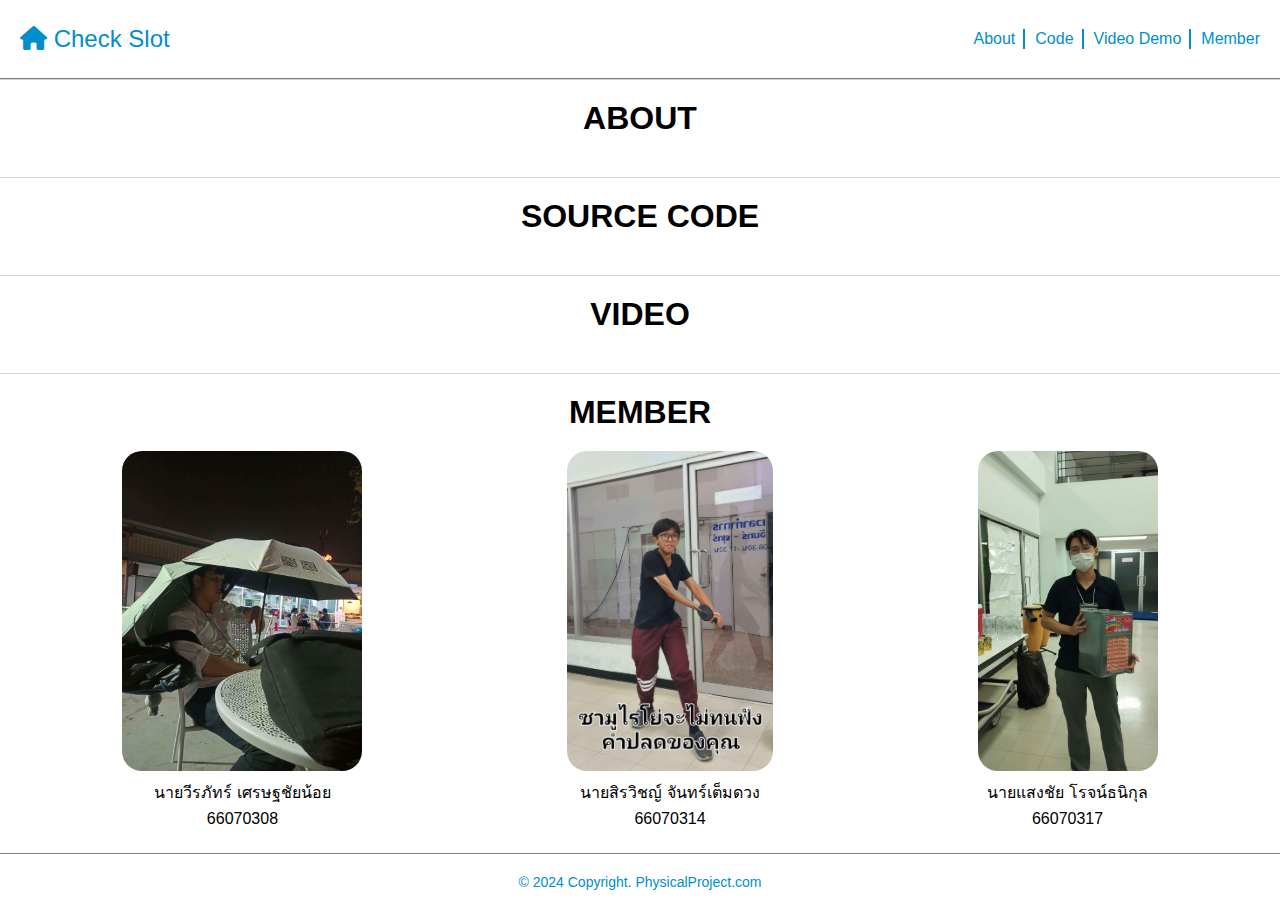
==== detail.html @ 2abbc1c0 "V.1" ====
<!DOCTYPE html>
<html lang="en">
<head>
    <meta charset="UTF-8">
    <meta name="viewport" content="width=device-width, initial-scale=1.0">
    <title>Document</title>
    <link rel="stylesheet" href="styles.css">
    <link rel="stylesheet" href="https://cdnjs.cloudflare.com/ajax/libs/font-awesome/6.0.0-beta3/css/all.min.css">
</head>
<body>
    <!-- Header -->
    <header>
        <nav>
            <a href="./index.html"><i class="fas fa-home"></i> Check Slot</a>
            <ul>
                <li><a href="#about">About</a></li>
                <li><a href="#code">Code</a></li>
                <li><a href="#video">Video Demo</a></li>
                <li><a href="#member">Member</a></li>
            </ul>
        </nav>
    </header>

    <main>

        <section class="container" id="about">
            <h2>ABOUT</h2>
        </section>

        <section class="container" id="code">
            <h2>SOURCE CODE</h2>
        </section>

        <section class="container" id="video">
            <h2>VIDEO</h2>
        </section>

        <section class="container" id="member">
            <h2>MEMBER</h2>
            <div class="member-list">
                <div class="member">
                    <img src="./img/BossNet.jpg" alt="Boss Net">
                    <p>นายวีรภัทร์ เศรษฐชัยน้อย</p>
                    <p>66070308</p>
                </div>
                <div class="member">
                    <img src="./img/SamuraiYo.jpg" alt="Samurai Yo">
                    <p>นายสิรวิชญ์ จันทร์เต็มดวง</p>
                    <p>66070314</p>
                </div>
                <div class="member">
                    <img src="./img/NongPlub.jpg" alt="Nong Plub">
                    <p>นายแสงชัย โรจน์ธนิกุล</p>
                    <p>66070317</p>
                </div>
            </div>
        </section>
    </main>

    <!-- Footer -->
    <footer>
        <p>&copy; 2024 Copyright. <a href="#">PhysicalProject.com</a></p>
    </footer>
</body>
</html>
---- styles.css ----
* {
    margin: 0;
    padding: 0;
    box-sizing: border-box;
}

body {
    font-family: Arial, sans-serif;
    background-color: #bfbfbf;
}

header {
    background-color: white;
    padding: 25px 20px;
    position: sticky;
    z-index: 1000;
    top: 0px;
    a {
        font-size: 24px;
        text-decoration: none;
        color: #008ECC;
        
    }
    a:hover {
        color: red;
    }
    border-bottom: 1px solid gray;
}

header nav {
    display: flex;
    justify-content: space-between;
    align-items: center;
}

header ul {
    list-style-type: none;
    display: flex;
    gap: 20px;
    position: relative;
}

header ul li a {
    color: #008ECC;
    text-decoration: none;
    font-size: 16px;
}

header ul li {
    position: relative;
}

header ul li:not(:last-child)::after {
    content: '';
    position: absolute;
    top: 50%; /* Centers it vertically */
    right: -10px; /* Position it to the right of the item */
    width: 2px; /* Width of the vertical line */
    height: 20px; /* Height of the vertical line */
    background-color: #008ECC; /* Color of the vertical line */
    transform: translateY(-50%); /* Center the line vertically */
}

main {
    display: flex;
    flex-direction: column;
    align-items: center;
    position: relative;
    background-color: #D3D3D3;
}


.container {
    position: relative;
    background-color: white;
    width: 100%;
    padding: 20px;
    text-align: center;
    border-top: 1px solid #D3D3D3;
    h2 {
        font-size: 32px;
        margin-bottom: 20px;
    }
}

.member-list {
    display: flex;
    justify-content: space-around;
    img {
        max-width: 20rem;
        max-height: 20rem;
        border-radius: 20px;
    }
}

.member {
    text-align: center;
    p {
        margin: 5px 0;
        font-size: 16px;
    }
}

.profile-pic {
    width: 120px;
    height: 120px;
    background-color: #d3d3d3;
    border-radius: 50%;
    margin-bottom: 10px;
}

/* Footer styling */
footer {
    background-color: white;
    color: #008ECC;
    text-align: center;
    padding: 20px;
    width: 100%;
    a {
        color: #008ECC;
        text-decoration: none;
        font-size: 14px;
    }
    p {
        font-size: 14px;
    }
    border-top: 1px solid gray;
}

.container-main {
    width: 80%;
    min-height: 1000px;
    display: flex;
    align-items: center;
    justify-content: center;
    background-color: white;
    margin-top: 20px;
    margin-bottom: 20px;
    border-radius: 10px;
    .component {
        display: flex;
        justify-content: space-around;
    }
}

/* Responsive Design: Stack sections on smaller screens */
@media (max-width: 768px) {
    .container {
        width: 80%;
    }
}
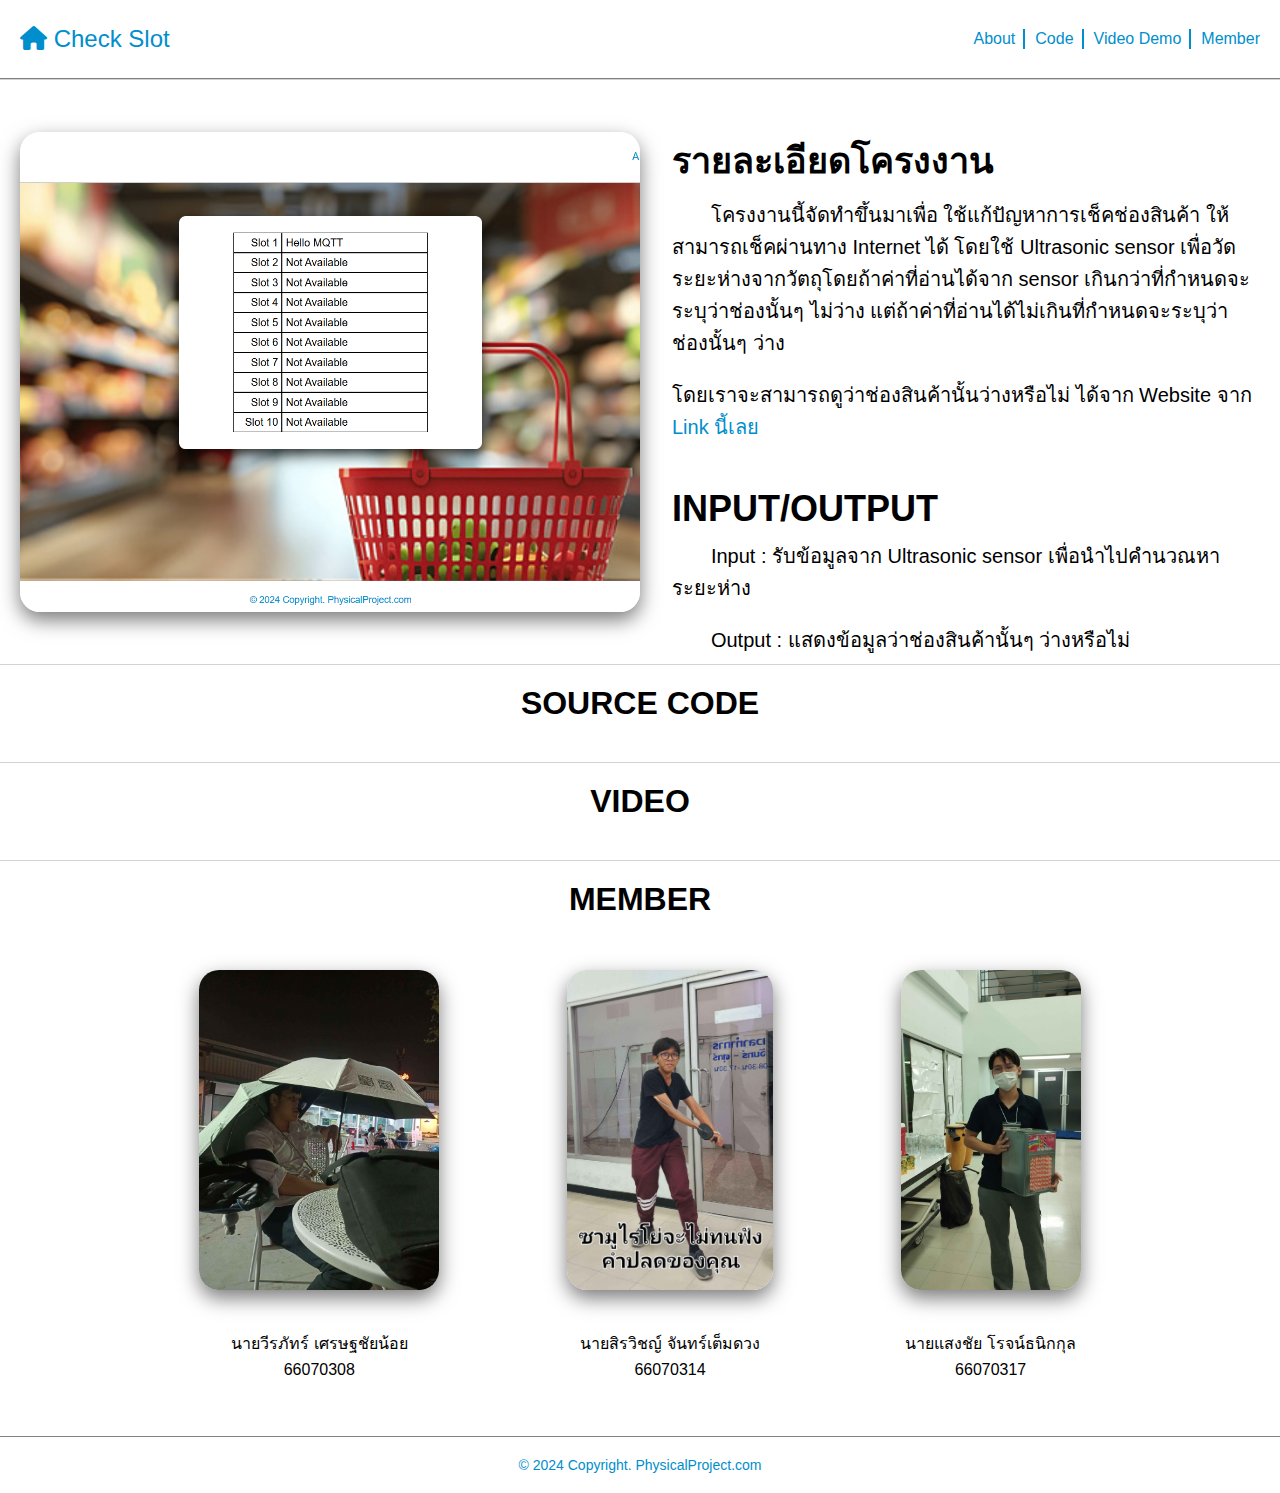
==== commit dd85f4e8: "Update detail" ====
--- a/detail.html
+++ b/detail.html
@@ -24,7 +24,21 @@
     <main>
 
         <section class="container" id="about">
-            <h2>ABOUT</h2>
+            <div class="big-component">
+                <img src="./img/checkSlotWeb.png" alt="Check Slot">
+                <div class="right-component">
+                    <h1>รายละเอียดโครงงาน</h1>
+                    <p>&nbsp;&nbsp;&nbsp;&nbsp;&nbsp;&nbsp;&nbsp;โครงงานนี้จัดทำขึ้นมาเพื่อ ใช้แก้ปัญหาการเช็คช่องสินค้า 
+                        ให้สามารถเช็คผ่านทาง Internet ได้ โดยใช้ Ultrasonic sensor เพื่อวัดระยะห่างจากวัตถุโดยถ้าค่าที่อ่านได้จาก
+                        sensor เกินกว่าที่กำหนดจะระบุว่าช่องนั้นๆ ไม่ว่าง แต่ถ้าค่าที่อ่านได้ไม่เกินที่กำหนดจะระบุว่าช่องนั้นๆ ว่าง
+                    </p>
+                    <p>โดยเราจะสามารถดูว่าช่องสินค้านั้นว่างหรือไม่ ได้จาก Website จาก <a href="https://takku1n.github.io/RUBetterThanGoldenFish/">Link นี้เลย</a></p>
+                    <div class="horizontal-line"></div>
+                    <h1>INPUT/OUTPUT</h1>
+                    <p>&nbsp;&nbsp;&nbsp;&nbsp;&nbsp;&nbsp;&nbsp;Input : รับข้อมูลจาก Ultrasonic sensor เพื่อนำไปคำนวณหาระยะห่าง</p>
+                    <p>&nbsp;&nbsp;&nbsp;&nbsp;&nbsp;&nbsp;&nbsp;Output : แสดงข้อมูลว่าช่องสินค้านั้นๆ ว่างหรือไม่ </p>
+                </div>
+            </div>
         </section>
 
         <section class="container" id="code">
@@ -50,7 +64,7 @@
                 </div>
                 <div class="member">
                     <img src="./img/NongPlub.jpg" alt="Nong Plub">
-                    <p>นายแสงชัย โรจน์ธนิกุล</p>
+                    <p>นายแสงชัย โรจน์ธนิกกุล</p>
                     <p>66070317</p>
                 </div>
             </div>
@@ -59,7 +73,7 @@
 
     <!-- Footer -->
     <footer>
-        <p>&copy; 2024 Copyright. <a href="#">PhysicalProject.com</a></p>
+        <p>&copy; 2024 Copyright. <a href="https://github.com/Takku1N/RUBetterThanGoldenFish">PhysicalProject.com</a></p>
     </footer>
 </body>
 </html>--- a/styles.css
+++ b/styles.css
@@ -15,6 +15,7 @@
     position: sticky;
     z-index: 1000;
     top: 0px;
+    border-bottom: 1px solid gray;
     a {
         font-size: 24px;
         text-decoration: none;
@@ -24,41 +25,35 @@
     a:hover {
         color: red;
     }
-    border-bottom: 1px solid gray;
-}
-
-header nav {
-    display: flex;
-    justify-content: space-between;
-    align-items: center;
-}
-
-header ul {
-    list-style-type: none;
-    display: flex;
-    gap: 20px;
-    position: relative;
-}
-
-header ul li a {
-    color: #008ECC;
-    text-decoration: none;
-    font-size: 16px;
-}
-
-header ul li {
-    position: relative;
-}
-
-header ul li:not(:last-child)::after {
-    content: '';
-    position: absolute;
-    top: 50%; /* Centers it vertically */
-    right: -10px; /* Position it to the right of the item */
-    width: 2px; /* Width of the vertical line */
-    height: 20px; /* Height of the vertical line */
-    background-color: #008ECC; /* Color of the vertical line */
-    transform: translateY(-50%); /* Center the line vertically */
+    nav {
+        display: flex;
+        justify-content: space-between;
+        align-items: center;
+    }
+    ul {
+        list-style-type: none;
+        display: flex;
+        gap: 20px;
+        position: relative;
+        li {
+            position: relative;
+            a {
+                color: #008ECC;
+                text-decoration: none;
+                font-size: 16px;
+            }
+        }
+        li:not(:last-child)::after {
+            content: '';
+            position: absolute;
+            top: 50%; /* Centers it vertically */
+            right: -10px; /* Position it to the right of the item */
+            width: 2px; /* Width of the vertical line */
+            height: 20px; /* Height of the vertical line */
+            background-color: #008ECC; /* Color of the vertical line */
+            transform: translateY(-50%); /* Center the line vertically */
+        }
+    }
 }
 
 main {
@@ -67,6 +62,7 @@
     align-items: center;
     position: relative;
     background-color: #D3D3D3;
+    min-height: 82vh;
 }
 
 
@@ -81,32 +77,64 @@
         font-size: 32px;
         margin-bottom: 20px;
     }
-}
-
-.member-list {
-    display: flex;
-    justify-content: space-around;
-    img {
-        max-width: 20rem;
-        max-height: 20rem;
-        border-radius: 20px;
+    .member-list {
+        display: flex;
+        justify-content: center;
+        img {
+            margin: 2rem 4rem;
+            max-width: 20rem;
+            max-height: 20rem;
+            border-radius: 20px;
+            box-shadow: 0 8px 20px rgba(0, 0, 0, 0.525);
+        }
+        .member {
+            text-align: center;
+            margin-bottom: 2rem;
+            p {
+                margin: 5px 0;
+                font-size: 16px;
+            }
+        }
+    }
+    .big-component {
+        width: 100%;
+        height: 30rem;
+        display: flex;
+        margin: 2rem 0;
+        img {
+            object-fit: cover;
+            max-width: 50%;
+            border-radius: 20px;
+            box-shadow: 0 8px 20px rgba(0, 0, 0, 0.525);
+        }
+        .right-component {
+            padding-left: 2rem;
+            display: flex;
+            flex-direction: column;
+            justify-content: flex-start;
+            h1 {
+                text-align: left;
+                font-size: 36px;
+            }
+            p {
+                font-size: 20px;
+                padding: 10px 0;
+                text-align: left;
+                a {
+                    text-decoration: none;
+                    color: #008ECC;
+                }
+            }
+        }
     }
 }
 
-.member {
-    text-align: center;
-    p {
-        margin: 5px 0;
-        font-size: 16px;
-    }
-}
-
-.profile-pic {
-    width: 120px;
-    height: 120px;
-    background-color: #d3d3d3;
-    border-radius: 50%;
-    margin-bottom: 10px;
+.horizontal-line {
+    width: 100%;
+    height: 1px;
+    background-color: black;
+    margin-top: 20px;
+    margin-bottom: 15px;
 }
 
 /* Footer styling */
@@ -128,19 +156,38 @@
 }
 
 .container-main {
-    width: 80%;
-    min-height: 1000px;
+    width: 30%;
     display: flex;
+    flex-direction: column;
     align-items: center;
-    justify-content: center;
     background-color: white;
-    margin-top: 20px;
+    margin-top: 50px;
     margin-bottom: 20px;
     border-radius: 10px;
-    .component {
+    padding: 25px;
+    box-shadow: 0 8px 20px rgba(0, 0, 0, 0.799);
+    .component-box {
         display: flex;
-        justify-content: space-around;
+        justify-content: center;
+        width: 40vh;
+        .small-left, .small-right {
+            padding: 5px;
+            color: black;
+            border: 1px solid black;
+        }
+        .small-left{
+            text-align: right;
+            width: 10vh;
+        }
+        .small-right {
+            flex: 1;
+        }
     }
+}
+
+.store {
+    background-image: url(./img/SupermarketBG.jpg);
+    background-size: cover;
 }
 
 /* Responsive Design: Stack sections on smaller screens */
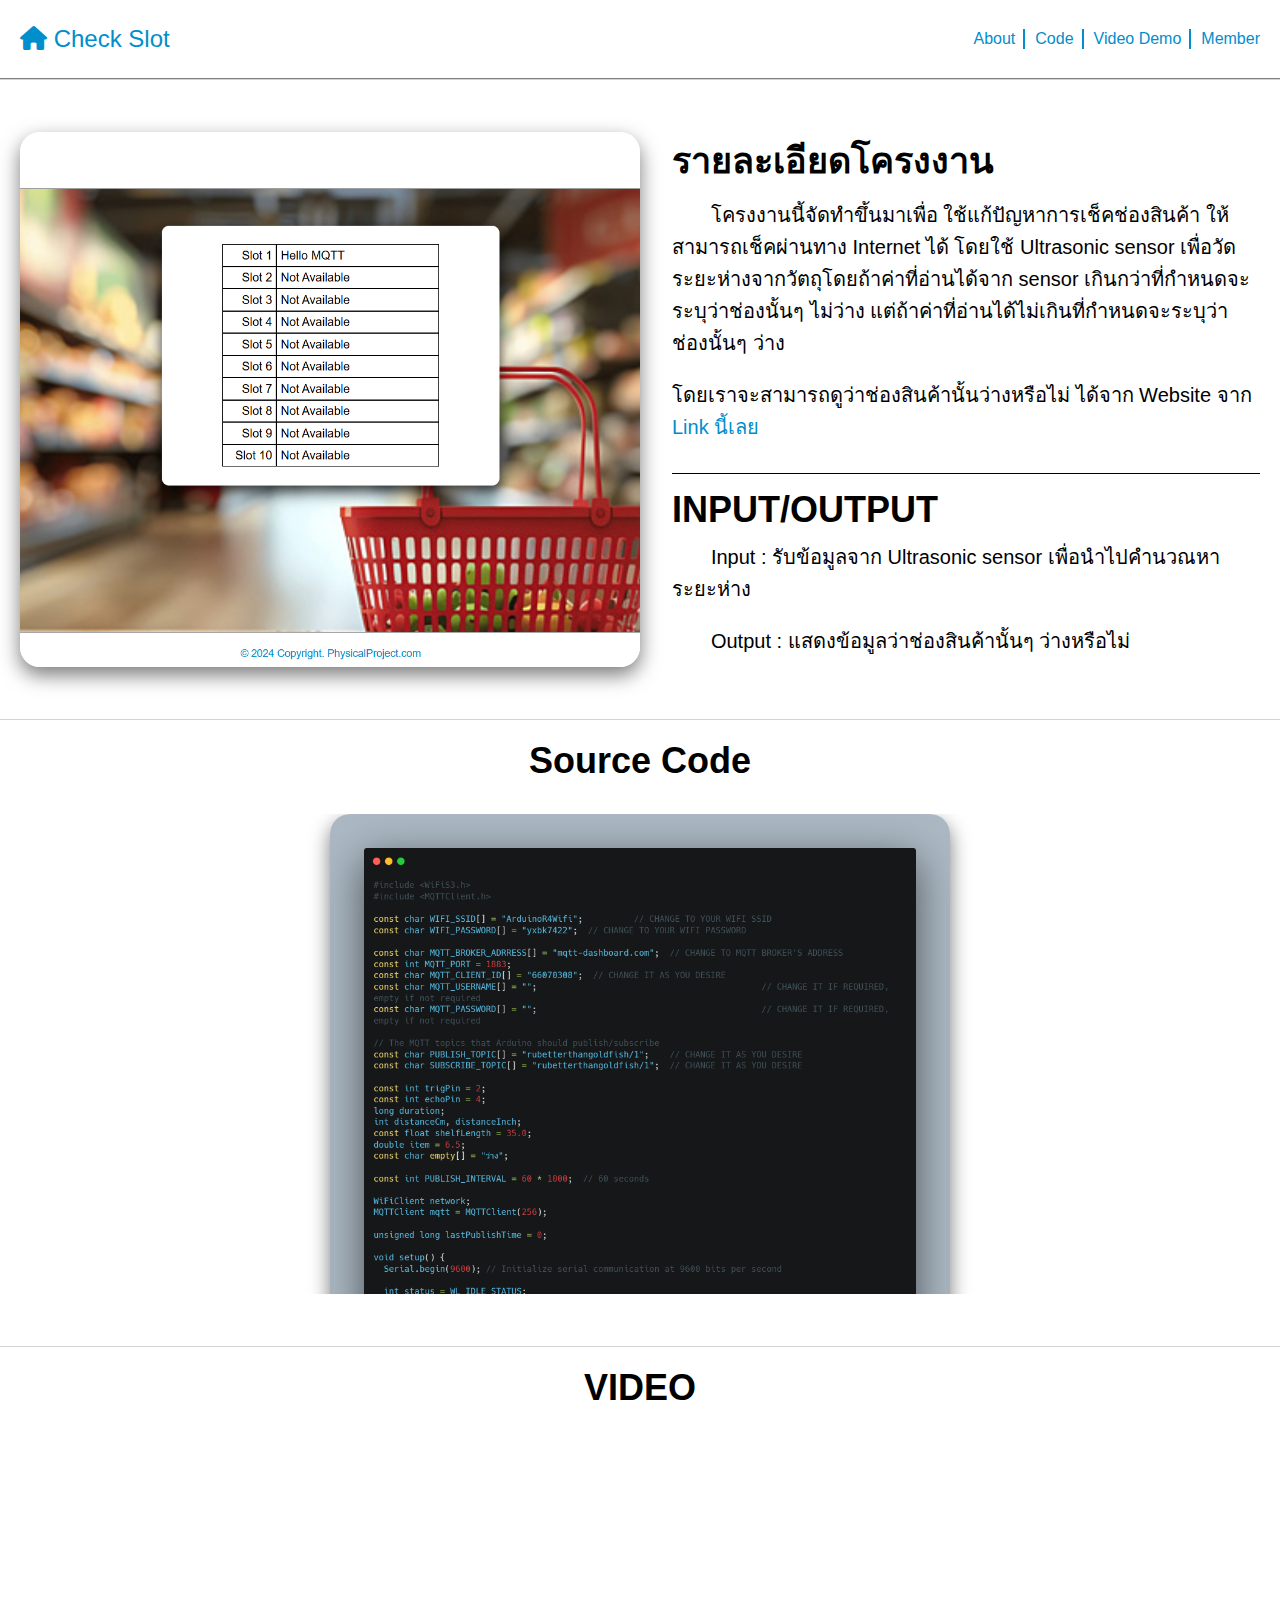
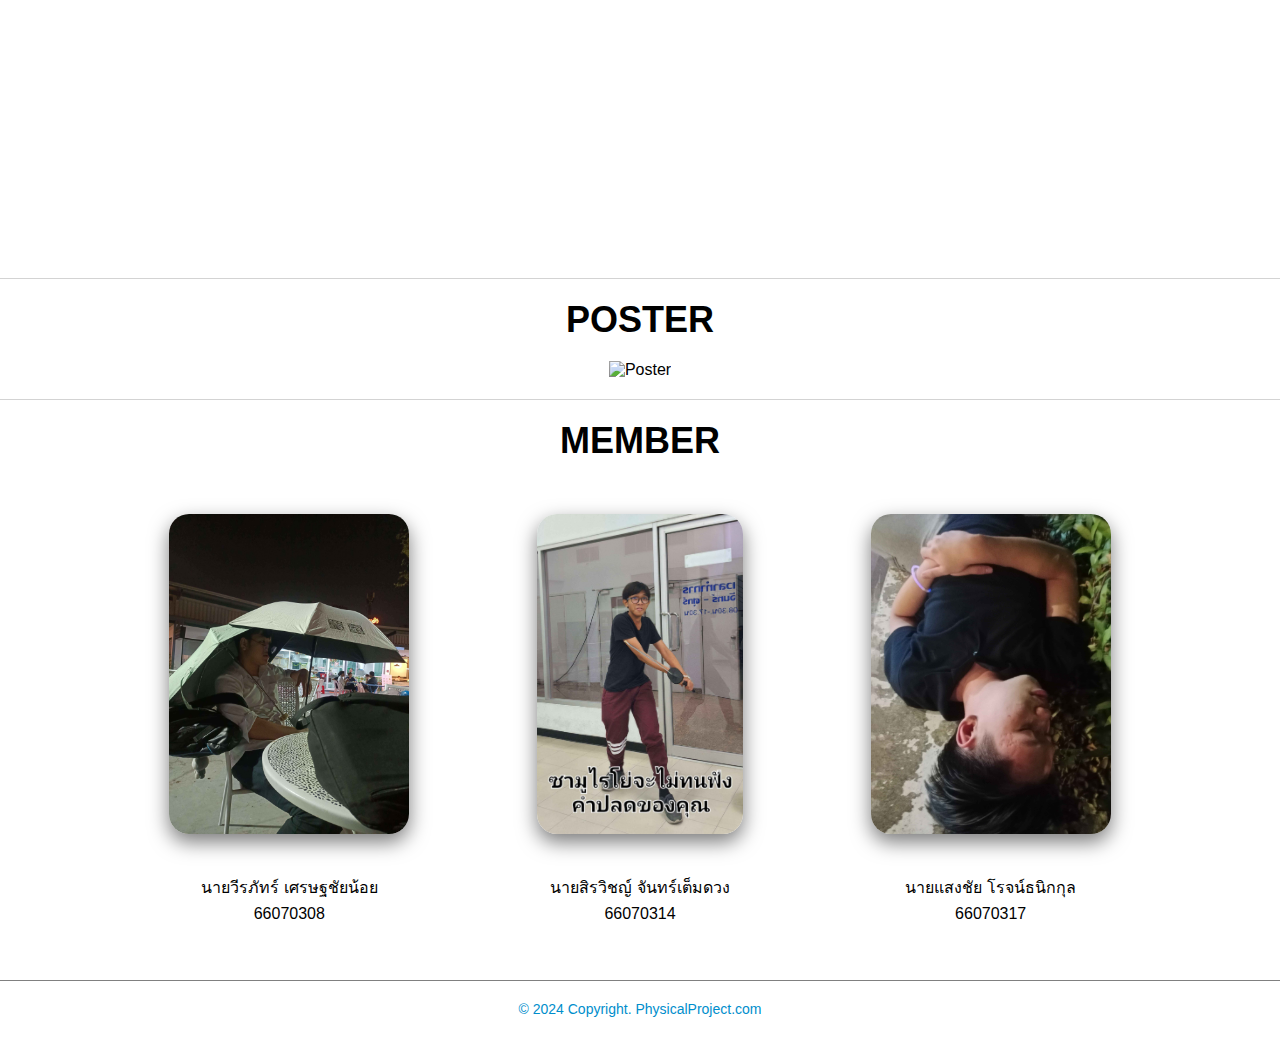
==== commit 9d8755c2: "poster left" ====
--- a/detail.html
+++ b/detail.html
@@ -42,11 +42,23 @@
         </section>
 
         <section class="container" id="code">
-            <h2>SOURCE CODE</h2>
+            <h2>Source Code</h2>
+            <div class="big-component">
+                <div class="forSourceCode">
+                    <img src="./img/SrcCode.png" alt="Source Code">
+                </div>
+            </div>
+            
         </section>
 
         <section class="container" id="video">
             <h2>VIDEO</h2>
+            <iframe width="720" height="425" src="https://www.youtube.com/embed/hwfSvwbEGvs?si=_3GcXkyX05Jb_6QA" title="YouTube video player" frameborder="0" allow="accelerometer; autoplay; clipboard-write; encrypted-media; gyroscope; picture-in-picture; web-share" referrerpolicy="strict-origin-when-cross-origin" allowfullscreen></iframe>
+        </section>
+
+        <section class="container">
+            <h2>POSTER</h2>
+            <img src="./img/poster.png" alt="Poster">
         </section>
 
         <section class="container" id="member">
@@ -63,7 +75,7 @@
                     <p>66070314</p>
                 </div>
                 <div class="member">
-                    <img src="./img/NongPlub.jpg" alt="Nong Plub">
+                    <img src="./img/DrunkPlub.jpg" alt="Drunk Plub">
                     <p>นายแสงชัย โรจน์ธนิกกุล</p>
                     <p>66070317</p>
                 </div>
--- a/styles.css
+++ b/styles.css
@@ -74,7 +74,7 @@
     text-align: center;
     border-top: 1px solid #D3D3D3;
     h2 {
-        font-size: 32px;
+        font-size: 36px;
         margin-bottom: 20px;
     }
     .member-list {
@@ -98,9 +98,17 @@
     }
     .big-component {
         width: 100%;
-        height: 30rem;
+        min-height: 30rem;
         display: flex;
         margin: 2rem 0;
+        .forSourceCode {
+            /* flex: 7; */
+            max-height: 30rem;
+            overflow-y: auto;
+            img {
+                width: 100%;
+            }
+        }
         img {
             object-fit: cover;
             max-width: 50%;
@@ -156,7 +164,7 @@
 }
 
 .container-main {
-    width: 30%;
+    width: 25rem;
     display: flex;
     flex-direction: column;
     align-items: center;
@@ -195,4 +203,24 @@
     .container {
         width: 80%;
     }
+}
+
+@media (max-width: 500px) {
+    header a {
+        font-size: 18px;
+    }
+    header ul li a {
+        font-size: 14px;
+    }
+    .container .member-list {
+        flex-direction: column;
+    }
+    .container .big-component {
+        height: auto;
+        flex-direction: column;
+    }
+    .container .big-component img {
+        max-width: 20rem;
+        margin-bottom: 2rem;
+    }
 }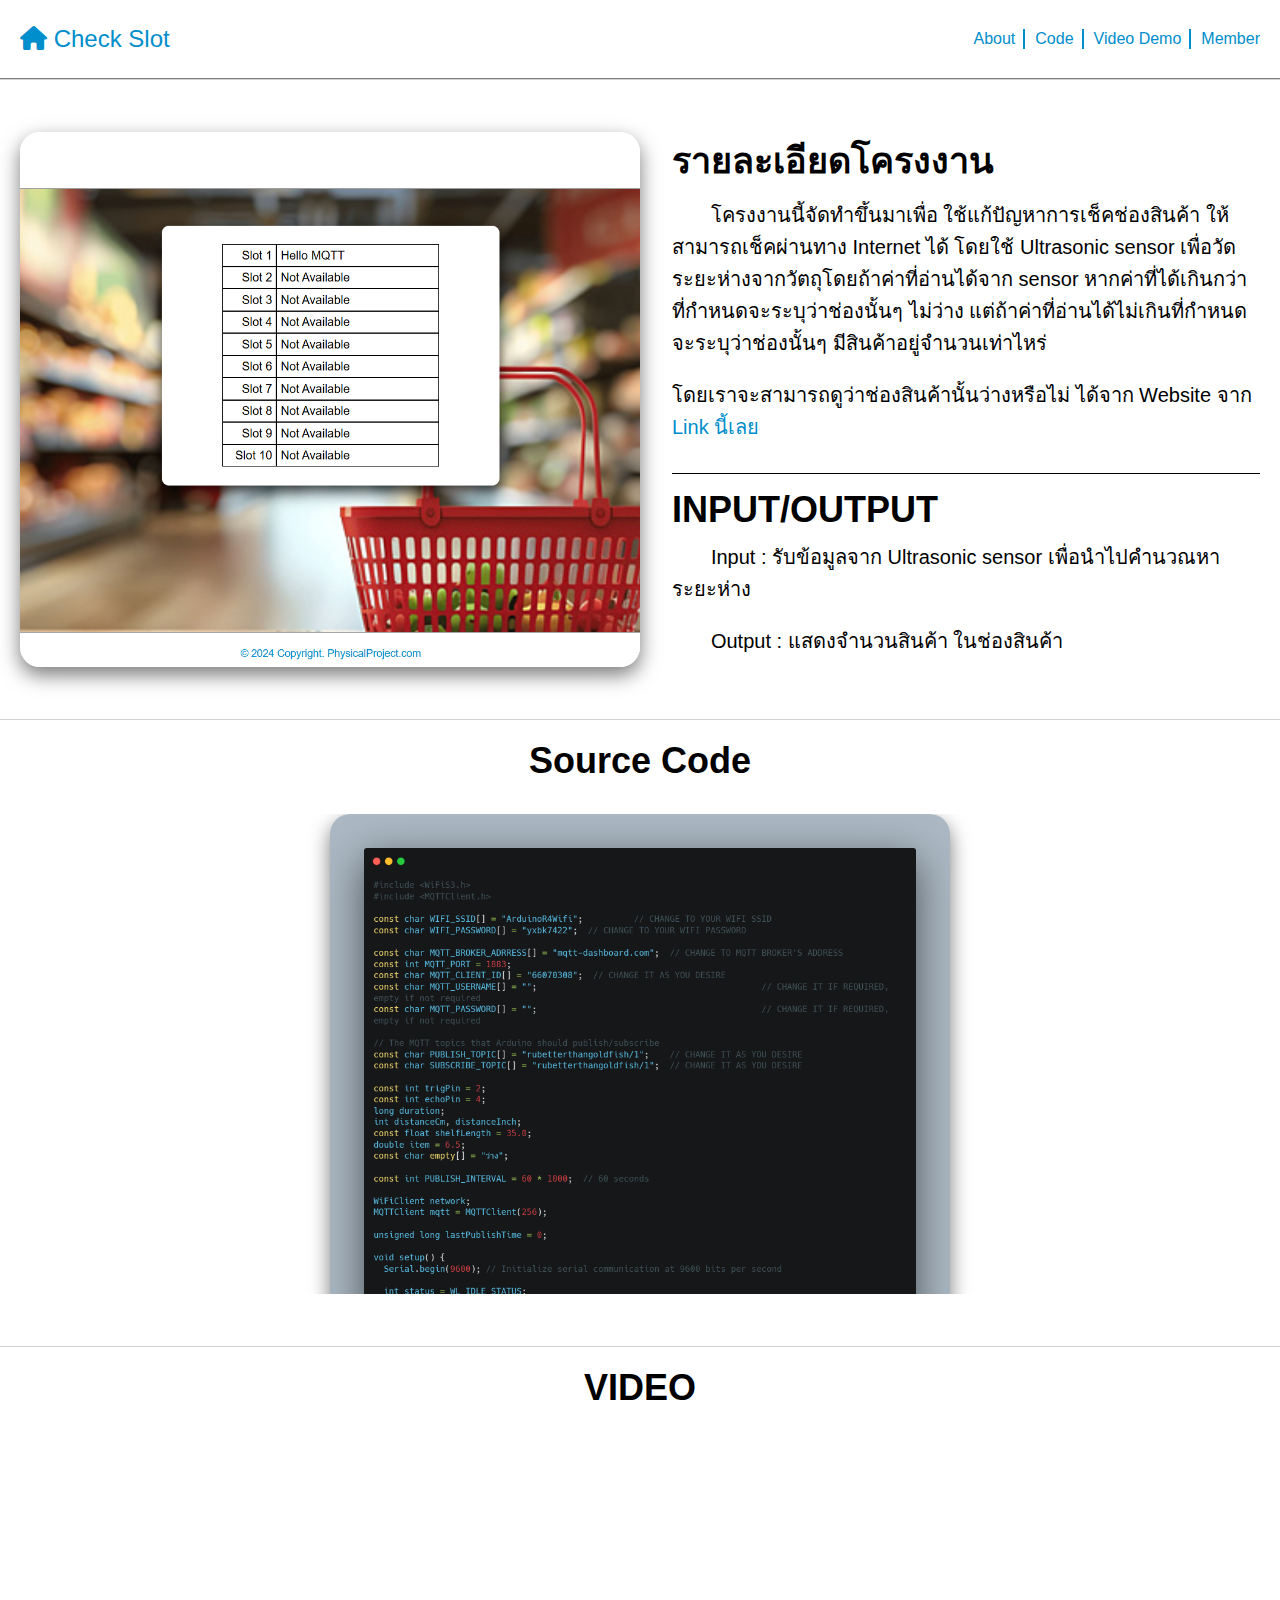
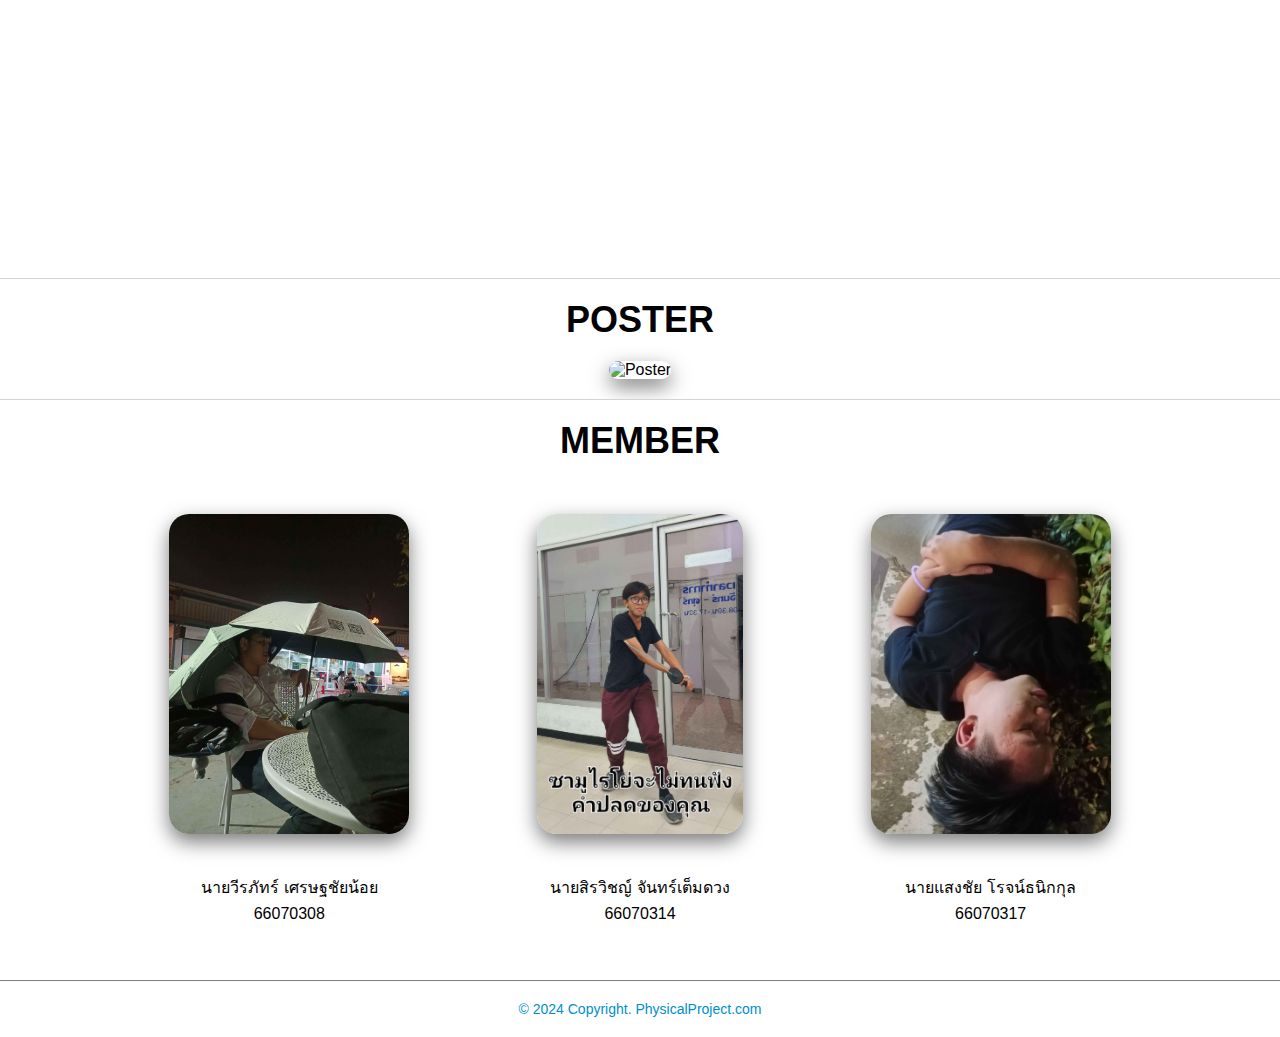
==== commit d9f76e0e: "final" ====
--- a/detail.html
+++ b/detail.html
@@ -29,14 +29,14 @@
                 <div class="right-component">
                     <h1>รายละเอียดโครงงาน</h1>
                     <p>&nbsp;&nbsp;&nbsp;&nbsp;&nbsp;&nbsp;&nbsp;โครงงานนี้จัดทำขึ้นมาเพื่อ ใช้แก้ปัญหาการเช็คช่องสินค้า 
-                        ให้สามารถเช็คผ่านทาง Internet ได้ โดยใช้ Ultrasonic sensor เพื่อวัดระยะห่างจากวัตถุโดยถ้าค่าที่อ่านได้จาก
-                        sensor เกินกว่าที่กำหนดจะระบุว่าช่องนั้นๆ ไม่ว่าง แต่ถ้าค่าที่อ่านได้ไม่เกินที่กำหนดจะระบุว่าช่องนั้นๆ ว่าง
+                        ให้สามารถเช็คผ่านทาง Internet ได้ โดยใช้ Ultrasonic sensor เพื่อวัดระยะห่างจากวัตถุโดยถ้าค่าที่อ่านได้จาก sensor 
+                        หากค่าที่ได้เกินกว่าที่กำหนดจะระบุว่าช่องนั้นๆ ไม่ว่าง แต่ถ้าค่าที่อ่านได้ไม่เกินที่กำหนด จะระบุว่าช่องนั้นๆ มีสินค้าอยู่จำนวนเท่าไหร่
                     </p>
                     <p>โดยเราจะสามารถดูว่าช่องสินค้านั้นว่างหรือไม่ ได้จาก Website จาก <a href="https://takku1n.github.io/RUBetterThanGoldenFish/">Link นี้เลย</a></p>
                     <div class="horizontal-line"></div>
                     <h1>INPUT/OUTPUT</h1>
                     <p>&nbsp;&nbsp;&nbsp;&nbsp;&nbsp;&nbsp;&nbsp;Input : รับข้อมูลจาก Ultrasonic sensor เพื่อนำไปคำนวณหาระยะห่าง</p>
-                    <p>&nbsp;&nbsp;&nbsp;&nbsp;&nbsp;&nbsp;&nbsp;Output : แสดงข้อมูลว่าช่องสินค้านั้นๆ ว่างหรือไม่ </p>
+                    <p>&nbsp;&nbsp;&nbsp;&nbsp;&nbsp;&nbsp;&nbsp;Output : แสดงจำนวนสินค้า ในช่องสินค้า</p>
                 </div>
             </div>
         </section>
@@ -58,7 +58,7 @@
 
         <section class="container">
             <h2>POSTER</h2>
-            <img src="./img/poster.png" alt="Poster">
+            <img src="./img/poster.png" alt="Poster" class="poster">
         </section>
 
         <section class="container" id="member">
--- a/styles.css
+++ b/styles.css
@@ -56,6 +56,12 @@
     }
 }
 
+.poster {
+    max-height: 60rem;
+    box-shadow: 0 8px 20px rgba(0, 0, 0, 0.525);
+    border-radius: 10px;
+}
+
 main {
     display: flex;
     flex-direction: column;
